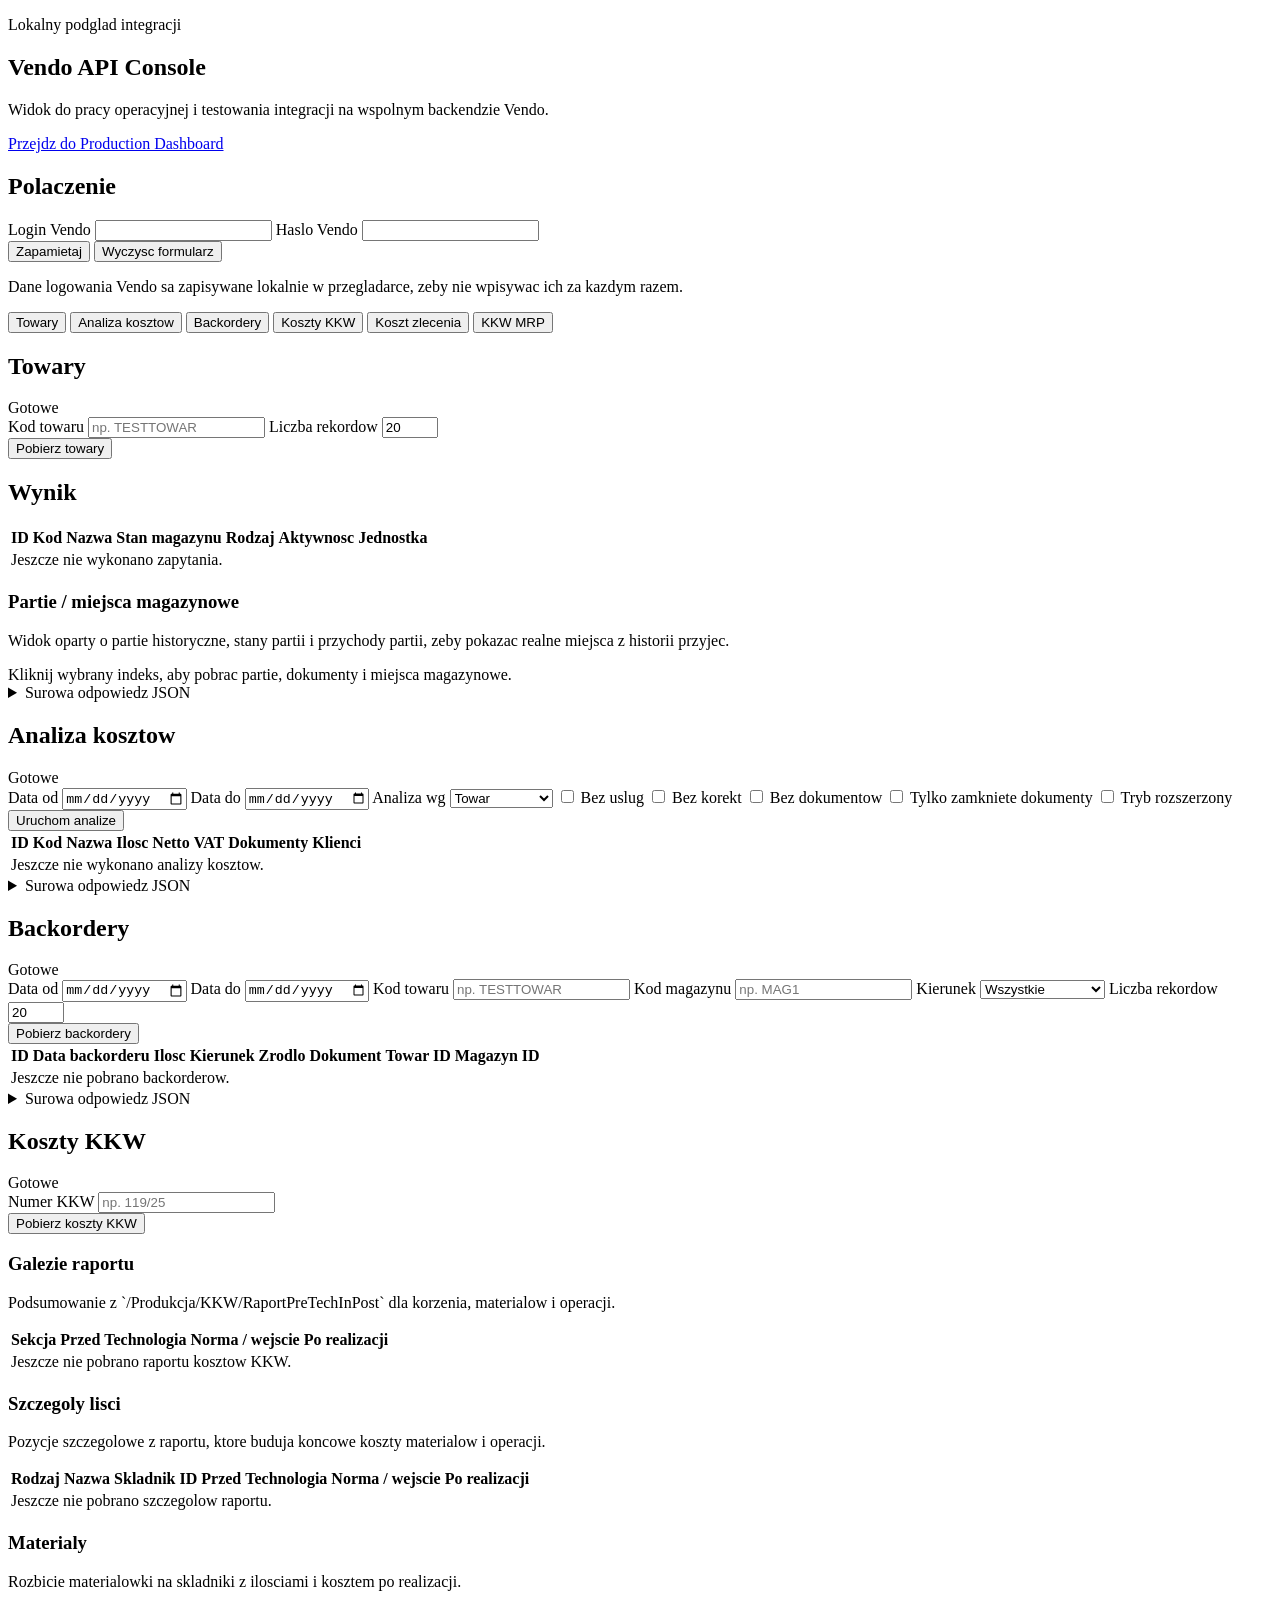
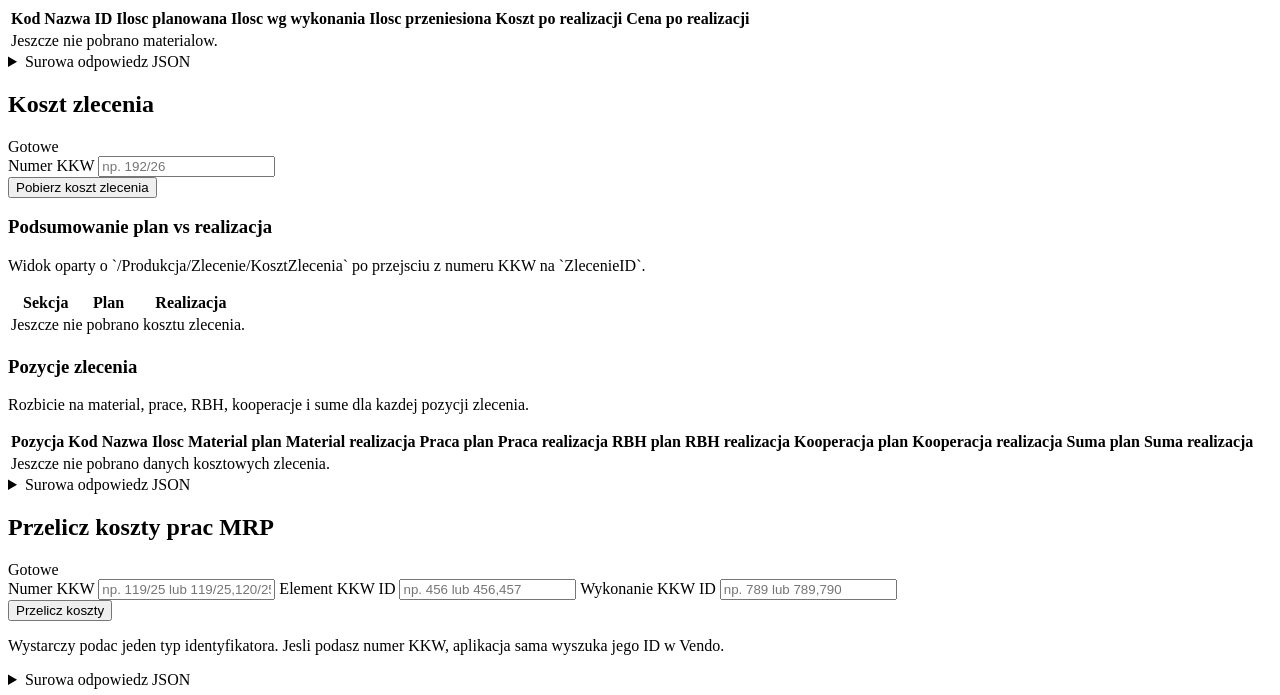
==== public/console/index.html @ 3433e47f "Add production dashboard and TV mode" ====
<!doctype html>
<html lang="pl">
<head>
    <meta charset="utf-8">
    <meta name="viewport" content="width=device-width, initial-scale=1">
    <title>Vendo API Console</title>
    <link rel="stylesheet" href="/styles.css">
</head>
<body data-app-module="console">
    <main class="app-shell">
        <section class="hero">
            <p class="eyebrow">Lokalny podglad integracji</p>
            <h1>Vendo API Console</h1>
            <p class="hero-copy">
                Widok do pracy operacyjnej i testowania integracji na wspolnym backendzie Vendo.
            </p>
            <div class="hero-actions">
                <a class="ghost nav-link" href="/production-dashboard">Przejdz do Production Dashboard</a>
            </div>
        </section>

        <section class="panel">
            <h2>Polaczenie</h2>
            <form id="connection-form" class="form-grid">
                <label>
                    <span>Login Vendo</span>
                    <input name="vendoUserLogin" type="text" required>
                </label>
                <label>
                    <span>Haslo Vendo</span>
                    <input name="vendoUserPassword" type="password" required>
                </label>

                <div class="actions">
                    <button type="button" id="save-connection">Zapamietaj</button>
                    <button type="button" id="clear-button" class="ghost">Wyczysc formularz</button>
                </div>
            </form>

            <p class="note">
                Dane logowania Vendo sa zapisywane lokalnie w przegladarce, zeby nie wpisywac ich za kazdym razem.
            </p>
        </section>

        <section class="panel">
            <div class="view-switcher">
                <button type="button" class="switch-button active" data-module="console" data-view="products">Towary</button>
                <button type="button" class="switch-button" data-module="console" data-view="costs">Analiza kosztow</button>
                <button type="button" class="switch-button" data-module="console" data-view="backorders">Backordery</button>
                <button type="button" class="switch-button" data-module="console" data-view="kkw-costs">Koszty KKW</button>
                <button type="button" class="switch-button" data-module="console" data-view="production-order-costs">Koszt zlecenia</button>
                <button type="button" class="switch-button" data-module="console" data-view="mrp-costs">KKW MRP</button>
            </div>
        </section>

        <section class="panel view-panel active" id="products-view" data-module="console">
            <div class="section-header">
                <h2>Towary</h2>
                <span id="status-badge" class="status idle">Gotowe</span>
            </div>

            <form id="products-form" class="subform-grid">
                <label>
                    <span>Kod towaru</span>
                    <input name="productCode" type="text" placeholder="np. TESTTOWAR">
                </label>
                <label>
                    <span>Liczba rekordow</span>
                    <input name="pageSize" type="number" min="1" max="100" value="20" required>
                </label>
                <div class="actions">
                    <button type="submit" id="submit-button">Pobierz towary</button>
                </div>
            </form>

            <div class="section-header">
                <h2>Wynik</h2>
            </div>

            <div id="summary" class="summary hidden"></div>
            <div id="error-box" class="error hidden"></div>

            <div class="table-wrap">
                <table>
                    <thead>
                        <tr>
                            <th>ID</th>
                            <th>Kod</th>
                            <th>Nazwa</th>
                            <th>Stan magazynu</th>
                            <th>Rodzaj</th>
                            <th>Aktywnosc</th>
                            <th>Jednostka</th>
                        </tr>
                    </thead>
                    <tbody id="results-body">
                        <tr>
                            <td colspan="7" class="empty-state">Jeszcze nie wykonano zapytania.</td>
                        </tr>
                    </tbody>
                </table>
            </div>

            <section class="warehouse-panel">
                <div class="warehouse-panel-header">
                    <h3>Partie / miejsca magazynowe</h3>
                    <p>Widok oparty o partie historyczne, stany partii i przychody partii, zeby pokazac realne miejsca z historii przyjec.</p>
                </div>
                <div id="batch-details" class="warehouse-placeholder">
                    Kliknij wybrany indeks, aby pobrac partie, dokumenty i miejsca magazynowe.
                </div>
            </section>

            <details class="raw-panel">
                <summary>Surowa odpowiedz JSON</summary>
                <pre id="raw-output">Brak danych.</pre>
            </details>
        </section>

        <section class="panel view-panel" id="costs-view" data-module="console">
            <div class="section-header">
                <h2>Analiza kosztow</h2>
                <span id="cost-status-badge" class="status idle">Gotowe</span>
            </div>

            <form id="cost-analysis-form" class="subform-grid">
                <label>
                    <span>Data od</span>
                    <input name="dateFrom" type="date" required>
                </label>
                <label>
                    <span>Data do</span>
                    <input name="dateTo" type="date" required>
                </label>
                <label>
                    <span>Analiza wg</span>
                    <select name="analysisBy">
                        <option value="10000">Towar</option>
                        <option value="9000">Magazyn</option>
                        <option value="1005">Dostawca</option>
                        <option value="8000">Dokument</option>
                        <option value="0">Zagregowany</option>
                    </select>
                </label>
                <label class="checkbox">
                    <input name="excludeServices" type="checkbox">
                    <span>Bez uslug</span>
                </label>
                <label class="checkbox">
                    <input name="excludeCorrections" type="checkbox">
                    <span>Bez korekt</span>
                </label>
                <label class="checkbox">
                    <input name="excludeDocuments" type="checkbox">
                    <span>Bez dokumentow</span>
                </label>
                <label class="checkbox">
                    <input name="onlyClosedDocuments" type="checkbox">
                    <span>Tylko zamkniete dokumenty</span>
                </label>
                <label class="checkbox">
                    <input name="extendedMode" type="checkbox">
                    <span>Tryb rozszerzony</span>
                </label>
                <div class="actions">
                    <button type="submit" id="cost-submit-button">Uruchom analize</button>
                </div>
            </form>

            <div id="cost-summary" class="summary hidden"></div>
            <div id="cost-error-box" class="error hidden"></div>

            <div class="table-wrap">
                <table>
                    <thead>
                        <tr>
                            <th>ID</th>
                            <th>Kod</th>
                            <th>Nazwa</th>
                            <th>Ilosc</th>
                            <th>Netto</th>
                            <th>VAT</th>
                            <th>Dokumenty</th>
                            <th>Klienci</th>
                        </tr>
                    </thead>
                    <tbody id="cost-results-body">
                        <tr>
                            <td colspan="8" class="empty-state">Jeszcze nie wykonano analizy kosztow.</td>
                        </tr>
                    </tbody>
                </table>
            </div>

            <details class="raw-panel">
                <summary>Surowa odpowiedz JSON</summary>
                <pre id="cost-raw-output">Brak danych.</pre>
            </details>
        </section>

        <section class="panel view-panel" id="backorders-view" data-module="console">
            <div class="section-header">
                <h2>Backordery</h2>
                <span id="backorder-status-badge" class="status idle">Gotowe</span>
            </div>

            <form id="backorders-form" class="subform-grid">
                <label>
                    <span>Data od</span>
                    <input name="dateFrom" type="date">
                </label>
                <label>
                    <span>Data do</span>
                    <input name="dateTo" type="date">
                </label>
                <label>
                    <span>Kod towaru</span>
                    <input name="productCode" type="text" placeholder="np. TESTTOWAR">
                </label>
                <label>
                    <span>Kod magazynu</span>
                    <input name="warehouseCode" type="text" placeholder="np. MAG1">
                </label>
                <label>
                    <span>Kierunek</span>
                    <select name="direction">
                        <option value="">Wszystkie</option>
                        <option value="-1">Zapotrzebowanie</option>
                        <option value="1">Oczekiwane</option>
                    </select>
                </label>
                <label>
                    <span>Liczba rekordow</span>
                    <input name="pageSize" type="number" min="1" max="100" value="20" required>
                </label>
                <div class="actions">
                    <button type="submit" id="backorder-submit-button">Pobierz backordery</button>
                </div>
            </form>

            <div id="backorder-summary" class="summary hidden"></div>
            <div id="backorder-error-box" class="error hidden"></div>

            <div class="table-wrap">
                <table>
                    <thead>
                        <tr>
                            <th>ID</th>
                            <th>Data backorderu</th>
                            <th>Ilosc</th>
                            <th>Kierunek</th>
                            <th>Zrodlo</th>
                            <th>Dokument</th>
                            <th>Towar ID</th>
                            <th>Magazyn ID</th>
                        </tr>
                    </thead>
                    <tbody id="backorder-results-body">
                        <tr>
                            <td colspan="8" class="empty-state">Jeszcze nie pobrano backorderow.</td>
                        </tr>
                    </tbody>
                </table>
            </div>

            <details class="raw-panel">
                <summary>Surowa odpowiedz JSON</summary>
                <pre id="backorder-raw-output">Brak danych.</pre>
            </details>
        </section>

        <section class="panel view-panel" id="kkw-costs-view" data-module="console">
            <div class="section-header">
                <h2>Koszty KKW</h2>
                <span id="kkw-costs-status-badge" class="status idle">Gotowe</span>
            </div>

            <form id="kkw-costs-form" class="subform-grid">
                <label>
                    <span>Numer KKW</span>
                    <input name="kkwNumbers" type="text" placeholder="np. 119/25" required>
                </label>
                <div class="actions">
                    <button type="submit" id="kkw-costs-submit-button">Pobierz koszty KKW</button>
                </div>
            </form>

            <div id="kkw-costs-summary" class="summary hidden"></div>
            <div id="kkw-costs-error-box" class="error hidden"></div>

            <section class="warehouse-panel">
                <div class="warehouse-panel-header">
                    <h3>Galezie raportu</h3>
                    <p>Podsumowanie z `/Produkcja/KKW/RaportPreTechInPost` dla korzenia, materialow i operacji.</p>
                </div>
                <div class="table-wrap compact">
                    <table>
                        <thead>
                            <tr>
                                <th>Sekcja</th>
                                <th>Przed</th>
                                <th>Technologia</th>
                                <th>Norma / wejscie</th>
                                <th>Po realizacji</th>
                            </tr>
                        </thead>
                        <tbody id="kkw-costs-summary-body">
                            <tr>
                                <td colspan="5" class="empty-state">Jeszcze nie pobrano raportu kosztow KKW.</td>
                            </tr>
                        </tbody>
                    </table>
                </div>
            </section>

            <section class="warehouse-panel">
                <div class="warehouse-panel-header">
                    <h3>Szczegoly lisci</h3>
                    <p>Pozycje szczegolowe z raportu, ktore buduja koncowe koszty materialow i operacji.</p>
                </div>
                <div class="table-wrap compact">
                    <table>
                        <thead>
                            <tr>
                                <th>Rodzaj</th>
                                <th>Nazwa</th>
                                <th>Skladnik ID</th>
                                <th>Przed</th>
                                <th>Technologia</th>
                                <th>Norma / wejscie</th>
                                <th>Po realizacji</th>
                            </tr>
                        </thead>
                        <tbody id="kkw-costs-operations-body">
                            <tr>
                                <td colspan="7" class="empty-state">Jeszcze nie pobrano szczegolow raportu.</td>
                            </tr>
                        </tbody>
                    </table>
                </div>
            </section>

            <section class="warehouse-panel">
                <div class="warehouse-panel-header">
                    <h3>Materialy</h3>
                    <p>Rozbicie materialowki na skladniki z ilosciami i kosztem po realizacji.</p>
                </div>
                <div class="table-wrap compact">
                    <table>
                        <thead>
                            <tr>
                                <th>Kod</th>
                                <th>Nazwa</th>
                                <th>ID</th>
                                <th>Ilosc planowana</th>
                                <th>Ilosc wg wykonania</th>
                                <th>Ilosc przeniesiona</th>
                                <th>Koszt po realizacji</th>
                                <th>Cena po realizacji</th>
                            </tr>
                        </thead>
                        <tbody id="kkw-costs-materials-body-kkw">
                            <tr>
                                <td colspan="8" class="empty-state">Jeszcze nie pobrano materialow.</td>
                            </tr>
                        </tbody>
                    </table>
                </div>
            </section>

            <details class="raw-panel">
                <summary>Surowa odpowiedz JSON</summary>
                <pre id="kkw-costs-raw-output">Brak danych.</pre>
            </details>
        </section>

        <section class="panel view-panel" id="production-order-costs-view" data-module="console">
            <div class="section-header">
                <h2>Koszt zlecenia</h2>
                <span id="production-order-costs-status-badge" class="status idle">Gotowe</span>
            </div>

            <form id="production-order-costs-form" class="subform-grid">
                <label>
                    <span>Numer KKW</span>
                    <input name="kkwNumbers" type="text" placeholder="np. 192/26" required>
                </label>
                <div class="actions">
                    <button type="submit" id="production-order-costs-submit-button">Pobierz koszt zlecenia</button>
                </div>
            </form>

            <div id="production-order-costs-summary" class="summary hidden"></div>
            <div id="production-order-costs-error-box" class="error hidden"></div>

            <section class="warehouse-panel">
                <div class="warehouse-panel-header">
                    <h3>Podsumowanie plan vs realizacja</h3>
                    <p>Widok oparty o `/Produkcja/Zlecenie/KosztZlecenia` po przejsciu z numeru KKW na `ZlecenieID`.</p>
                </div>
                <div class="table-wrap compact">
                    <table>
                        <thead>
                            <tr>
                                <th>Sekcja</th>
                                <th>Plan</th>
                                <th>Realizacja</th>
                            </tr>
                        </thead>
                        <tbody id="production-order-costs-summary-body">
                            <tr>
                                <td colspan="3" class="empty-state">Jeszcze nie pobrano kosztu zlecenia.</td>
                            </tr>
                        </tbody>
                    </table>
                </div>
            </section>

            <section class="warehouse-panel">
                <div class="warehouse-panel-header">
                    <h3>Pozycje zlecenia</h3>
                    <p>Rozbicie na material, prace, RBH, kooperacje i sume dla kazdej pozycji zlecenia.</p>
                </div>
                <div class="table-wrap compact">
                    <table>
                        <thead>
                            <tr>
                                <th>Pozycja</th>
                                <th>Kod</th>
                                <th>Nazwa</th>
                                <th>Ilosc</th>
                                <th>Material plan</th>
                                <th>Material realizacja</th>
                                <th>Praca plan</th>
                                <th>Praca realizacja</th>
                                <th>RBH plan</th>
                                <th>RBH realizacja</th>
                                <th>Kooperacja plan</th>
                                <th>Kooperacja realizacja</th>
                                <th>Suma plan</th>
                                <th>Suma realizacja</th>
                            </tr>
                        </thead>
                        <tbody id="production-order-costs-body">
                            <tr>
                                <td colspan="14" class="empty-state">Jeszcze nie pobrano danych kosztowych zlecenia.</td>
                            </tr>
                        </tbody>
                    </table>
                </div>
            </section>

            <details class="raw-panel">
                <summary>Surowa odpowiedz JSON</summary>
                <pre id="production-order-costs-raw-output">Brak danych.</pre>
            </details>
        </section>

        <section class="panel view-panel" id="mrp-costs-view" data-module="console">
            <div class="section-header">
                <h2>Przelicz koszty prac MRP</h2>
                <span id="mrp-status-badge" class="status idle">Gotowe</span>
            </div>

            <form id="mrp-costs-form" class="subform-grid">
                <label>
                    <span>Numer KKW</span>
                    <input name="kkwNumbers" type="text" placeholder="np. 119/25 lub 119/25,120/25">
                </label>
                <label>
                    <span>Element KKW ID</span>
                    <input name="kkwElementIds" type="text" placeholder="np. 456 lub 456,457">
                </label>
                <label>
                    <span>Wykonanie KKW ID</span>
                    <input name="kkwExecutionIds" type="text" placeholder="np. 789 lub 789,790">
                </label>
                <div class="actions">
                    <button type="submit" id="mrp-submit-button">Przelicz koszty</button>
                </div>
            </form>

            <p class="note">
                Wystarczy podac jeden typ identyfikatora. Jesli podasz numer KKW, aplikacja sama wyszuka jego ID w Vendo.
            </p>

            <div id="mrp-summary" class="summary hidden"></div>
            <div id="mrp-error-box" class="error hidden"></div>

            <details class="raw-panel">
                <summary>Surowa odpowiedz JSON</summary>
                <pre id="mrp-raw-output">Brak danych.</pre>
            </details>
        </section>
    </main>

    <script src="/app.js"></script>
</body>
</html>
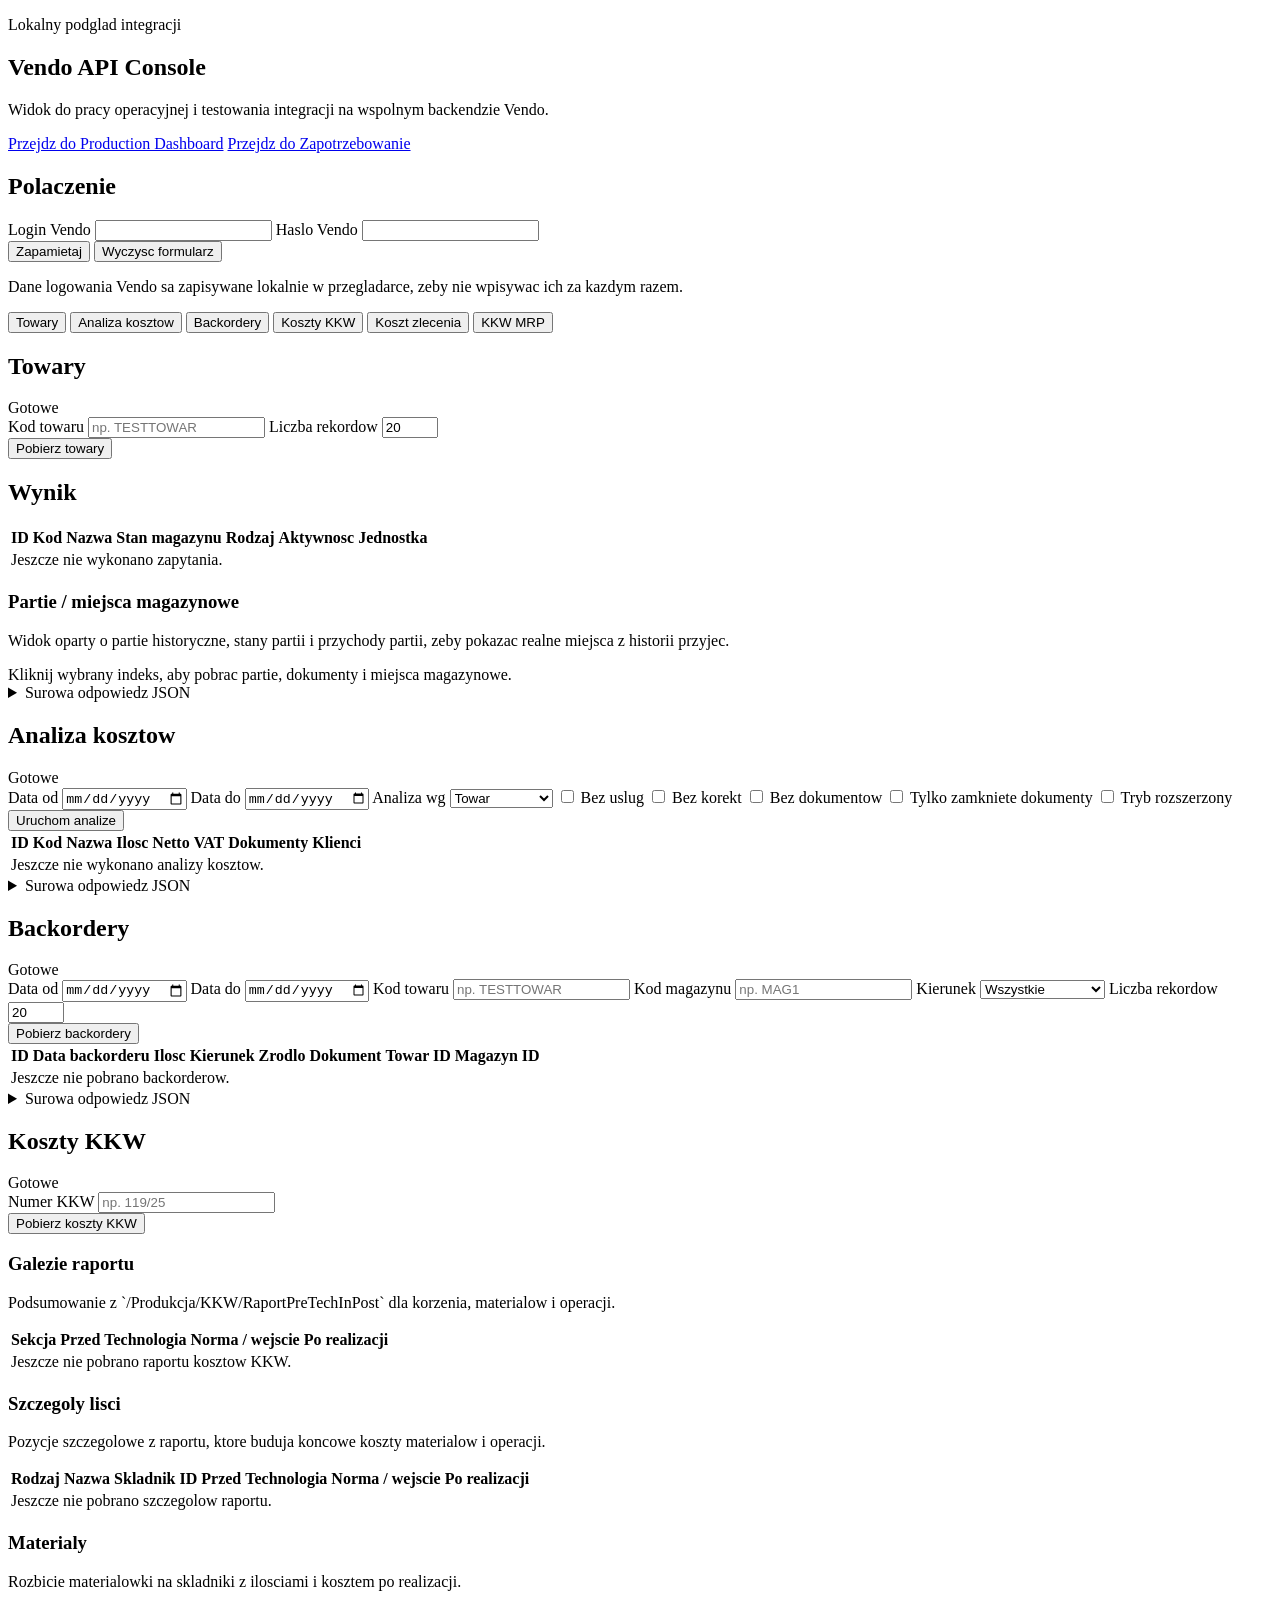
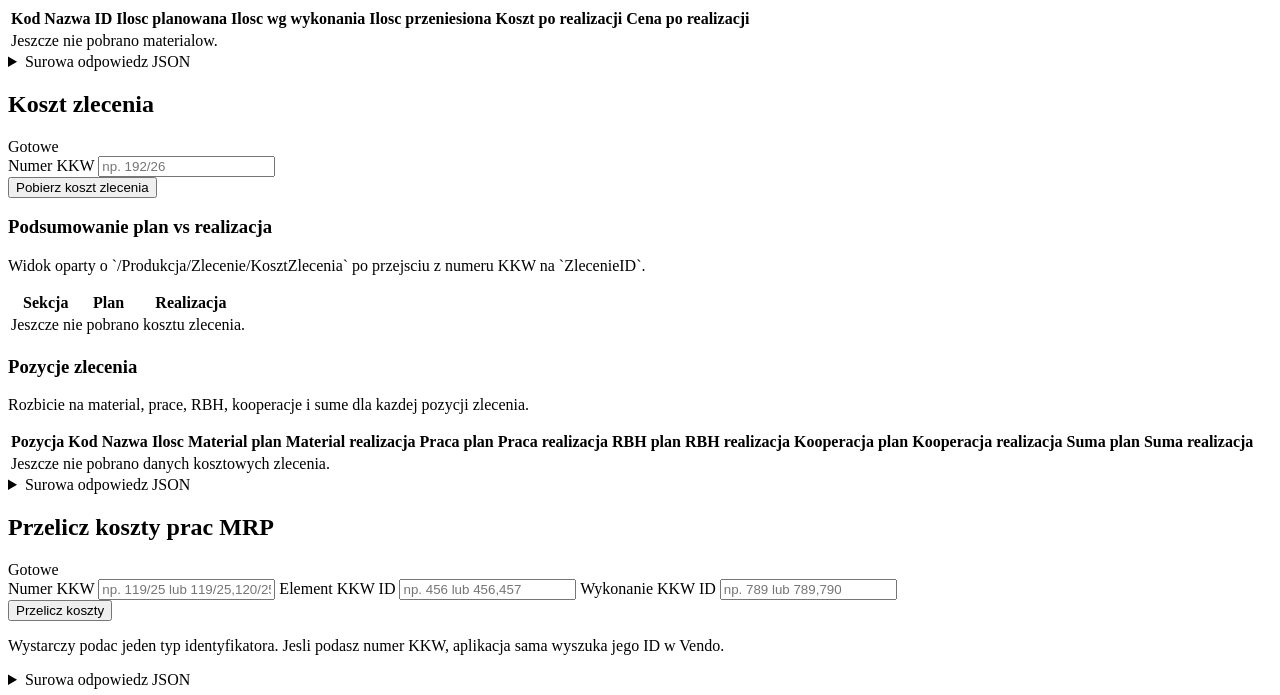
==== commit 0afdc323: "kolejne zmiany dashboard + MES" ====
--- a/public/console/index.html
+++ b/public/console/index.html
@@ -16,6 +16,7 @@
             </p>
             <div class="hero-actions">
                 <a class="ghost nav-link" href="/production-dashboard">Przejdz do Production Dashboard</a>
+                <a class="ghost nav-link" href="/zapotrzebowanie">Przejdz do Zapotrzebowanie</a>
             </div>
         </section>
 
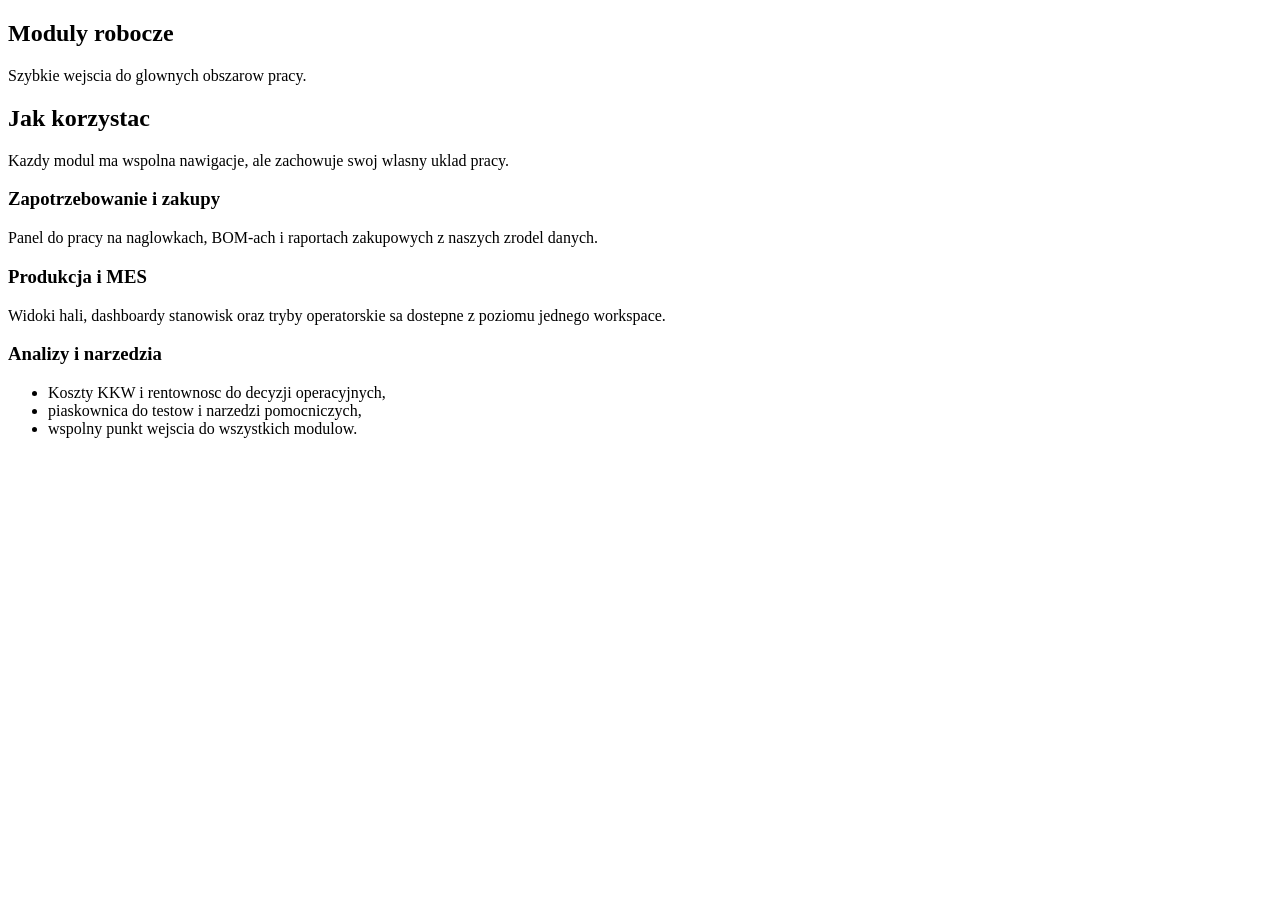
==== commit 3b38a435: "duze zmiany, logowanie i rozwoj zapotrzebowanie" ====
--- a/public/console/index.html
+++ b/public/console/index.html
@@ -3,498 +3,52 @@
 <head>
     <meta charset="utf-8">
     <meta name="viewport" content="width=device-width, initial-scale=1">
-    <title>Vendo API Console</title>
+    <title>Vendo Workspace | Start</title>
     <link rel="stylesheet" href="/styles.css">
+    <link rel="stylesheet" href="/core/shell.css">
 </head>
-<body data-app-module="console">
+<body class="start-page" data-app-module="start" data-app-layout="standard">
     <main class="app-shell">
-        <section class="hero">
-            <p class="eyebrow">Lokalny podglad integracji</p>
-            <h1>Vendo API Console</h1>
-            <p class="hero-copy">
-                Widok do pracy operacyjnej i testowania integracji na wspolnym backendzie Vendo.
-            </p>
-            <div class="hero-actions">
-                <a class="ghost nav-link" href="/production-dashboard">Przejdz do Production Dashboard</a>
-                <a class="ghost nav-link" href="/zapotrzebowanie">Przejdz do Zapotrzebowanie</a>
+        <section class="panel start-panel">
+            <div class="start-section-heading">
+                <div>
+                    <h2>Moduly robocze</h2>
+                    <p>Szybkie wejscia do glownych obszarow pracy.</p>
+                </div>
             </div>
+            <div id="start-module-groups" class="start-module-groups"></div>
         </section>
 
-        <section class="panel">
-            <h2>Polaczenie</h2>
-            <form id="connection-form" class="form-grid">
-                <label>
-                    <span>Login Vendo</span>
-                    <input name="vendoUserLogin" type="text" required>
-                </label>
-                <label>
-                    <span>Haslo Vendo</span>
-                    <input name="vendoUserPassword" type="password" required>
-                </label>
-
-                <div class="actions">
-                    <button type="button" id="save-connection">Zapamietaj</button>
-                    <button type="button" id="clear-button" class="ghost">Wyczysc formularz</button>
+        <section class="panel start-panel">
+            <div class="start-section-heading">
+                <div>
+                    <h2>Jak korzystac</h2>
+                    <p>Kazdy modul ma wspolna nawigacje, ale zachowuje swoj wlasny uklad pracy.</p>
                 </div>
-            </form>
-
-            <p class="note">
-                Dane logowania Vendo sa zapisywane lokalnie w przegladarce, zeby nie wpisywac ich za kazdym razem.
-            </p>
-        </section>
-
-        <section class="panel">
-            <div class="view-switcher">
-                <button type="button" class="switch-button active" data-module="console" data-view="products">Towary</button>
-                <button type="button" class="switch-button" data-module="console" data-view="costs">Analiza kosztow</button>
-                <button type="button" class="switch-button" data-module="console" data-view="backorders">Backordery</button>
-                <button type="button" class="switch-button" data-module="console" data-view="kkw-costs">Koszty KKW</button>
-                <button type="button" class="switch-button" data-module="console" data-view="production-order-costs">Koszt zlecenia</button>
-                <button type="button" class="switch-button" data-module="console" data-view="mrp-costs">KKW MRP</button>
             </div>
-        </section>
-
-        <section class="panel view-panel active" id="products-view" data-module="console">
-            <div class="section-header">
-                <h2>Towary</h2>
-                <span id="status-badge" class="status idle">Gotowe</span>
+            <div class="start-guides">
+                <article class="start-guide-card">
+                    <h3>Zapotrzebowanie i zakupy</h3>
+                    <p>Panel do pracy na naglowkach, BOM-ach i raportach zakupowych z naszych zrodel danych.</p>
+                </article>
+                <article class="start-guide-card">
+                    <h3>Produkcja i MES</h3>
+                    <p>Widoki hali, dashboardy stanowisk oraz tryby operatorskie sa dostepne z poziomu jednego workspace.</p>
+                </article>
+                <article class="start-guide-card">
+                    <h3>Analizy i narzedzia</h3>
+                    <ul>
+                        <li>Koszty KKW i rentownosc do decyzji operacyjnych,</li>
+                        <li>piaskownica do testow i narzedzi pomocniczych,</li>
+                        <li>wspolny punkt wejscia do wszystkich modulow.</li>
+                    </ul>
+                </article>
             </div>
-
-            <form id="products-form" class="subform-grid">
-                <label>
-                    <span>Kod towaru</span>
-                    <input name="productCode" type="text" placeholder="np. TESTTOWAR">
-                </label>
-                <label>
-                    <span>Liczba rekordow</span>
-                    <input name="pageSize" type="number" min="1" max="100" value="20" required>
-                </label>
-                <div class="actions">
-                    <button type="submit" id="submit-button">Pobierz towary</button>
-                </div>
-            </form>
-
-            <div class="section-header">
-                <h2>Wynik</h2>
-            </div>
-
-            <div id="summary" class="summary hidden"></div>
-            <div id="error-box" class="error hidden"></div>
-
-            <div class="table-wrap">
-                <table>
-                    <thead>
-                        <tr>
-                            <th>ID</th>
-                            <th>Kod</th>
-                            <th>Nazwa</th>
-                            <th>Stan magazynu</th>
-                            <th>Rodzaj</th>
-                            <th>Aktywnosc</th>
-                            <th>Jednostka</th>
-                        </tr>
-                    </thead>
-                    <tbody id="results-body">
-                        <tr>
-                            <td colspan="7" class="empty-state">Jeszcze nie wykonano zapytania.</td>
-                        </tr>
-                    </tbody>
-                </table>
-            </div>
-
-            <section class="warehouse-panel">
-                <div class="warehouse-panel-header">
-                    <h3>Partie / miejsca magazynowe</h3>
-                    <p>Widok oparty o partie historyczne, stany partii i przychody partii, zeby pokazac realne miejsca z historii przyjec.</p>
-                </div>
-                <div id="batch-details" class="warehouse-placeholder">
-                    Kliknij wybrany indeks, aby pobrac partie, dokumenty i miejsca magazynowe.
-                </div>
-            </section>
-
-            <details class="raw-panel">
-                <summary>Surowa odpowiedz JSON</summary>
-                <pre id="raw-output">Brak danych.</pre>
-            </details>
-        </section>
-
-        <section class="panel view-panel" id="costs-view" data-module="console">
-            <div class="section-header">
-                <h2>Analiza kosztow</h2>
-                <span id="cost-status-badge" class="status idle">Gotowe</span>
-            </div>
-
-            <form id="cost-analysis-form" class="subform-grid">
-                <label>
-                    <span>Data od</span>
-                    <input name="dateFrom" type="date" required>
-                </label>
-                <label>
-                    <span>Data do</span>
-                    <input name="dateTo" type="date" required>
-                </label>
-                <label>
-                    <span>Analiza wg</span>
-                    <select name="analysisBy">
-                        <option value="10000">Towar</option>
-                        <option value="9000">Magazyn</option>
-                        <option value="1005">Dostawca</option>
-                        <option value="8000">Dokument</option>
-                        <option value="0">Zagregowany</option>
-                    </select>
-                </label>
-                <label class="checkbox">
-                    <input name="excludeServices" type="checkbox">
-                    <span>Bez uslug</span>
-                </label>
-                <label class="checkbox">
-                    <input name="excludeCorrections" type="checkbox">
-                    <span>Bez korekt</span>
-                </label>
-                <label class="checkbox">
-                    <input name="excludeDocuments" type="checkbox">
-                    <span>Bez dokumentow</span>
-                </label>
-                <label class="checkbox">
-                    <input name="onlyClosedDocuments" type="checkbox">
-                    <span>Tylko zamkniete dokumenty</span>
-                </label>
-                <label class="checkbox">
-                    <input name="extendedMode" type="checkbox">
-                    <span>Tryb rozszerzony</span>
-                </label>
-                <div class="actions">
-                    <button type="submit" id="cost-submit-button">Uruchom analize</button>
-                </div>
-            </form>
-
-            <div id="cost-summary" class="summary hidden"></div>
-            <div id="cost-error-box" class="error hidden"></div>
-
-            <div class="table-wrap">
-                <table>
-                    <thead>
-                        <tr>
-                            <th>ID</th>
-                            <th>Kod</th>
-                            <th>Nazwa</th>
-                            <th>Ilosc</th>
-                            <th>Netto</th>
-                            <th>VAT</th>
-                            <th>Dokumenty</th>
-                            <th>Klienci</th>
-                        </tr>
-                    </thead>
-                    <tbody id="cost-results-body">
-                        <tr>
-                            <td colspan="8" class="empty-state">Jeszcze nie wykonano analizy kosztow.</td>
-                        </tr>
-                    </tbody>
-                </table>
-            </div>
-
-            <details class="raw-panel">
-                <summary>Surowa odpowiedz JSON</summary>
-                <pre id="cost-raw-output">Brak danych.</pre>
-            </details>
-        </section>
-
-        <section class="panel view-panel" id="backorders-view" data-module="console">
-            <div class="section-header">
-                <h2>Backordery</h2>
-                <span id="backorder-status-badge" class="status idle">Gotowe</span>
-            </div>
-
-            <form id="backorders-form" class="subform-grid">
-                <label>
-                    <span>Data od</span>
-                    <input name="dateFrom" type="date">
-                </label>
-                <label>
-                    <span>Data do</span>
-                    <input name="dateTo" type="date">
-                </label>
-                <label>
-                    <span>Kod towaru</span>
-                    <input name="productCode" type="text" placeholder="np. TESTTOWAR">
-                </label>
-                <label>
-                    <span>Kod magazynu</span>
-                    <input name="warehouseCode" type="text" placeholder="np. MAG1">
-                </label>
-                <label>
-                    <span>Kierunek</span>
-                    <select name="direction">
-                        <option value="">Wszystkie</option>
-                        <option value="-1">Zapotrzebowanie</option>
-                        <option value="1">Oczekiwane</option>
-                    </select>
-                </label>
-                <label>
-                    <span>Liczba rekordow</span>
-                    <input name="pageSize" type="number" min="1" max="100" value="20" required>
-                </label>
-                <div class="actions">
-                    <button type="submit" id="backorder-submit-button">Pobierz backordery</button>
-                </div>
-            </form>
-
-            <div id="backorder-summary" class="summary hidden"></div>
-            <div id="backorder-error-box" class="error hidden"></div>
-
-            <div class="table-wrap">
-                <table>
-                    <thead>
-                        <tr>
-                            <th>ID</th>
-                            <th>Data backorderu</th>
-                            <th>Ilosc</th>
-                            <th>Kierunek</th>
-                            <th>Zrodlo</th>
-                            <th>Dokument</th>
-                            <th>Towar ID</th>
-                            <th>Magazyn ID</th>
-                        </tr>
-                    </thead>
-                    <tbody id="backorder-results-body">
-                        <tr>
-                            <td colspan="8" class="empty-state">Jeszcze nie pobrano backorderow.</td>
-                        </tr>
-                    </tbody>
-                </table>
-            </div>
-
-            <details class="raw-panel">
-                <summary>Surowa odpowiedz JSON</summary>
-                <pre id="backorder-raw-output">Brak danych.</pre>
-            </details>
-        </section>
-
-        <section class="panel view-panel" id="kkw-costs-view" data-module="console">
-            <div class="section-header">
-                <h2>Koszty KKW</h2>
-                <span id="kkw-costs-status-badge" class="status idle">Gotowe</span>
-            </div>
-
-            <form id="kkw-costs-form" class="subform-grid">
-                <label>
-                    <span>Numer KKW</span>
-                    <input name="kkwNumbers" type="text" placeholder="np. 119/25" required>
-                </label>
-                <div class="actions">
-                    <button type="submit" id="kkw-costs-submit-button">Pobierz koszty KKW</button>
-                </div>
-            </form>
-
-            <div id="kkw-costs-summary" class="summary hidden"></div>
-            <div id="kkw-costs-error-box" class="error hidden"></div>
-
-            <section class="warehouse-panel">
-                <div class="warehouse-panel-header">
-                    <h3>Galezie raportu</h3>
-                    <p>Podsumowanie z `/Produkcja/KKW/RaportPreTechInPost` dla korzenia, materialow i operacji.</p>
-                </div>
-                <div class="table-wrap compact">
-                    <table>
-                        <thead>
-                            <tr>
-                                <th>Sekcja</th>
-                                <th>Przed</th>
-                                <th>Technologia</th>
-                                <th>Norma / wejscie</th>
-                                <th>Po realizacji</th>
-                            </tr>
-                        </thead>
-                        <tbody id="kkw-costs-summary-body">
-                            <tr>
-                                <td colspan="5" class="empty-state">Jeszcze nie pobrano raportu kosztow KKW.</td>
-                            </tr>
-                        </tbody>
-                    </table>
-                </div>
-            </section>
-
-            <section class="warehouse-panel">
-                <div class="warehouse-panel-header">
-                    <h3>Szczegoly lisci</h3>
-                    <p>Pozycje szczegolowe z raportu, ktore buduja koncowe koszty materialow i operacji.</p>
-                </div>
-                <div class="table-wrap compact">
-                    <table>
-                        <thead>
-                            <tr>
-                                <th>Rodzaj</th>
-                                <th>Nazwa</th>
-                                <th>Skladnik ID</th>
-                                <th>Przed</th>
-                                <th>Technologia</th>
-                                <th>Norma / wejscie</th>
-                                <th>Po realizacji</th>
-                            </tr>
-                        </thead>
-                        <tbody id="kkw-costs-operations-body">
-                            <tr>
-                                <td colspan="7" class="empty-state">Jeszcze nie pobrano szczegolow raportu.</td>
-                            </tr>
-                        </tbody>
-                    </table>
-                </div>
-            </section>
-
-            <section class="warehouse-panel">
-                <div class="warehouse-panel-header">
-                    <h3>Materialy</h3>
-                    <p>Rozbicie materialowki na skladniki z ilosciami i kosztem po realizacji.</p>
-                </div>
-                <div class="table-wrap compact">
-                    <table>
-                        <thead>
-                            <tr>
-                                <th>Kod</th>
-                                <th>Nazwa</th>
-                                <th>ID</th>
-                                <th>Ilosc planowana</th>
-                                <th>Ilosc wg wykonania</th>
-                                <th>Ilosc przeniesiona</th>
-                                <th>Koszt po realizacji</th>
-                                <th>Cena po realizacji</th>
-                            </tr>
-                        </thead>
-                        <tbody id="kkw-costs-materials-body-kkw">
-                            <tr>
-                                <td colspan="8" class="empty-state">Jeszcze nie pobrano materialow.</td>
-                            </tr>
-                        </tbody>
-                    </table>
-                </div>
-            </section>
-
-            <details class="raw-panel">
-                <summary>Surowa odpowiedz JSON</summary>
-                <pre id="kkw-costs-raw-output">Brak danych.</pre>
-            </details>
-        </section>
-
-        <section class="panel view-panel" id="production-order-costs-view" data-module="console">
-            <div class="section-header">
-                <h2>Koszt zlecenia</h2>
-                <span id="production-order-costs-status-badge" class="status idle">Gotowe</span>
-            </div>
-
-            <form id="production-order-costs-form" class="subform-grid">
-                <label>
-                    <span>Numer KKW</span>
-                    <input name="kkwNumbers" type="text" placeholder="np. 192/26" required>
-                </label>
-                <div class="actions">
-                    <button type="submit" id="production-order-costs-submit-button">Pobierz koszt zlecenia</button>
-                </div>
-            </form>
-
-            <div id="production-order-costs-summary" class="summary hidden"></div>
-            <div id="production-order-costs-error-box" class="error hidden"></div>
-
-            <section class="warehouse-panel">
-                <div class="warehouse-panel-header">
-                    <h3>Podsumowanie plan vs realizacja</h3>
-                    <p>Widok oparty o `/Produkcja/Zlecenie/KosztZlecenia` po przejsciu z numeru KKW na `ZlecenieID`.</p>
-                </div>
-                <div class="table-wrap compact">
-                    <table>
-                        <thead>
-                            <tr>
-                                <th>Sekcja</th>
-                                <th>Plan</th>
-                                <th>Realizacja</th>
-                            </tr>
-                        </thead>
-                        <tbody id="production-order-costs-summary-body">
-                            <tr>
-                                <td colspan="3" class="empty-state">Jeszcze nie pobrano kosztu zlecenia.</td>
-                            </tr>
-                        </tbody>
-                    </table>
-                </div>
-            </section>
-
-            <section class="warehouse-panel">
-                <div class="warehouse-panel-header">
-                    <h3>Pozycje zlecenia</h3>
-                    <p>Rozbicie na material, prace, RBH, kooperacje i sume dla kazdej pozycji zlecenia.</p>
-                </div>
-                <div class="table-wrap compact">
-                    <table>
-                        <thead>
-                            <tr>
-                                <th>Pozycja</th>
-                                <th>Kod</th>
-                                <th>Nazwa</th>
-                                <th>Ilosc</th>
-                                <th>Material plan</th>
-                                <th>Material realizacja</th>
-                                <th>Praca plan</th>
-                                <th>Praca realizacja</th>
-                                <th>RBH plan</th>
-                                <th>RBH realizacja</th>
-                                <th>Kooperacja plan</th>
-                                <th>Kooperacja realizacja</th>
-                                <th>Suma plan</th>
-                                <th>Suma realizacja</th>
-                            </tr>
-                        </thead>
-                        <tbody id="production-order-costs-body">
-                            <tr>
-                                <td colspan="14" class="empty-state">Jeszcze nie pobrano danych kosztowych zlecenia.</td>
-                            </tr>
-                        </tbody>
-                    </table>
-                </div>
-            </section>
-
-            <details class="raw-panel">
-                <summary>Surowa odpowiedz JSON</summary>
-                <pre id="production-order-costs-raw-output">Brak danych.</pre>
-            </details>
-        </section>
-
-        <section class="panel view-panel" id="mrp-costs-view" data-module="console">
-            <div class="section-header">
-                <h2>Przelicz koszty prac MRP</h2>
-                <span id="mrp-status-badge" class="status idle">Gotowe</span>
-            </div>
-
-            <form id="mrp-costs-form" class="subform-grid">
-                <label>
-                    <span>Numer KKW</span>
-                    <input name="kkwNumbers" type="text" placeholder="np. 119/25 lub 119/25,120/25">
-                </label>
-                <label>
-                    <span>Element KKW ID</span>
-                    <input name="kkwElementIds" type="text" placeholder="np. 456 lub 456,457">
-                </label>
-                <label>
-                    <span>Wykonanie KKW ID</span>
-                    <input name="kkwExecutionIds" type="text" placeholder="np. 789 lub 789,790">
-                </label>
-                <div class="actions">
-                    <button type="submit" id="mrp-submit-button">Przelicz koszty</button>
-                </div>
-            </form>
-
-            <p class="note">
-                Wystarczy podac jeden typ identyfikatora. Jesli podasz numer KKW, aplikacja sama wyszuka jego ID w Vendo.
-            </p>
-
-            <div id="mrp-summary" class="summary hidden"></div>
-            <div id="mrp-error-box" class="error hidden"></div>
-
-            <details class="raw-panel">
-                <summary>Surowa odpowiedz JSON</summary>
-                <pre id="mrp-raw-output">Brak danych.</pre>
-            </details>
         </section>
     </main>
 
-    <script src="/app.js"></script>
+    <script src="/core/modules.js"></script>
+    <script src="/core/shell.js"></script>
+    <script src="/start.js"></script>
 </body>
 </html>
